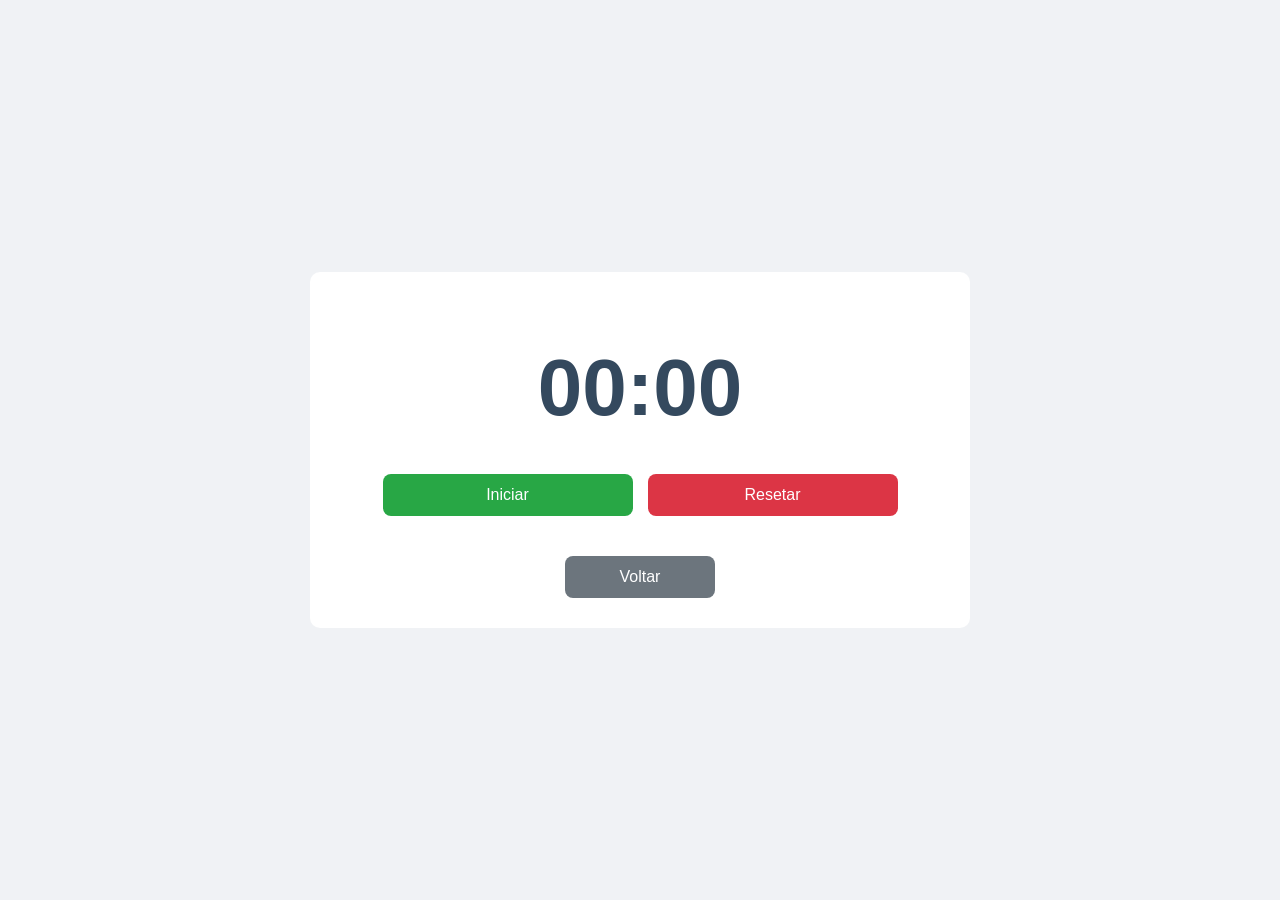
==== relogio.html @ b745432e "Projeto Cronometro Esportivo primeira versão" ====
<!DOCTYPE html>
<html lang="pt-BR">
<head>
    <meta charset="UTF-8">
    <meta name="viewport" content="width=device-width, initial-scale=1.0">
    <title>Relógio de Futebol Personalizado - Jogo</title>
    <link rel="stylesheet" href="style.css">
    <link href="https://fonts.googleapis.com/css2?family=Anton&display=swap" rel="stylesheet">
</head>
<body id="game-body">
    <div class="container">
        <div class="clock-display">
            <span id="minutes">00</span>:<span id="seconds">00</span>
            <span class="addition-input-wrapper hidden"> +<input type="number" id="addition-time" min="0" max="99" value="0">
            </span>
        </div>
        
        <div class="controls">
            <button id="start-btn" class="control-btn">Iniciar</button>
            <button id="pause-btn" class="control-btn hidden">Pausar</button>
            <button id="reset-btn" class="control-btn hidden">Resetar</button>
            
            <button id="half-time-btn" class="control-btn hidden">Encerrar 1º Tempo</button>
            <button id="start-second-half-btn" class="control-btn hidden">Iniciar 2º Tempo</button>
            
            <button id="end-second-half-btn" class="control-btn hidden">Encerrar 2º Tempo</button>
            
            <button id="start-extra-time-btn" class="control-btn hidden">Iniciar Prorrogação</button>
            <button id="end-extra-time-btn" class="control-btn hidden">Encerrar Prorrogação</button>

            <button id="end-match-btn" class="control-btn hidden">Encerrar Partida</button>
        </div>
        <button id="back-to-model" class="back-btn">Voltar</button>
    </div>

    <script src="script.js"></script>
</body>
</html>
---- style.css ----
body {
    font-family: 'Arial', sans-serif;
    display: flex;
    justify-content: center;
    align-items: center;
    min-height: 100vh;
    background-color: #f0f2f5;
    margin: 0;
    color: #333;
}

.container {
    background-color: #fff;
    padding: 30px;
    border-radius: 10px;
    text-align: center;
    width: 90%;
    max-width: 600px;
}

/* Garante que todos os títulos sejam escondidos se aparecerem */
h1, h2 {
    display: none !important;
}

.competitions-grid, .model-options, .controls {
    display: flex;
    flex-wrap: wrap;
    justify-content: center;
    gap: 15px;
    margin-bottom: 20px;
}

/* Estilo base para todos os botões principais de navegação e controle */
.competition-btn, .model-btn, .control-btn, .back-btn {
    padding: 12px 25px;
    font-size: 1em;
    border: none;
    border-radius: 8px;
    cursor: pointer;
    transition: background-color 0.3s ease, transform 0.2s ease, color 0.3s ease;
    flex: 1 1 auto;
    max-width: 250px;
    min-width: 150px;
}

/* Cores específicas para botões de competição e modelo (padrão) */
.competition-btn, .model-btn {
    background-color: #007bff;
    color: white;
}

.competition-btn:hover, .model-btn:hover {
    background-color: #0056b3;
    transform: translateY(-2px);
}

/* Estilos padrão para os botões de controle (serão sobrescritos pelas classes de competição) */
#start-btn { background-color: #28a745; color: white; }
#start-btn:hover { background-color: #218838; }

#pause-btn { background-color: #ffc107; color: #333; }
#pause-btn:hover { background-color: #e0a800; }

#reset-btn { background-color: #dc3545; color: white; }
#reset-btn:hover { background-color: #c82333; }

#half-time-btn, #end-match-btn, #start-second-half-btn {
    background-color: #6c757d; color: white;
}
#half-time-btn:hover, #end-match-btn:hover, #start-second-half-btn:hover {
    background-color: #5a6268;
}

#start-extra-time-btn, #end-extra-time-btn {
    background-color: #17a2b8; color: white;
}
#start-extra-time-btn:hover, #end-extra-time-btn:hover {
    background-color: #138496;
}

.back-btn {
    background-color: #6c757d;
    color: white;
    margin-top: 20px;
}
.back-btn:hover {
    background-color: #5a6268;
}

/* Estilo do display do relógio padrão (para outros temas) */
.clock-display {
    font-size: 5em;
    font-weight: bold;
    margin: 40px auto;
    color: #34495e;
    display: flex;
    justify-content: center;
    align-items: baseline;
    width: fit-content;
}

.clock-display span {
    display: inline-block;
    min-width: 80px;
}

/* Estilo para o wrapper de acréscimos (dentro do clock-display) */
.addition-input-wrapper {
    font-size: 0.4em;
    font-weight: normal;
    margin-left: 10px;
    display: flex;
    align-items: flex-end;
    padding-bottom: 10px;
    color: inherit;
}

#addition-time {
    width: 60px;
    padding: 5px;
    font-size: 1em;
    border: 1px solid #000000;
    border-radius: 5px;
    text-align: center;
    margin-left: 5px;
    -moz-appearance: textfield;
}

#addition-time::-webkit-outer-spin-button,
#addition-time::-webkit-inner-spin-button {
    -webkit-appearance: none;
    margin: 0;
}

.hidden {
    display: none !important;
}

/* --- Personalização por Competição --- */

/* Champions League */
.comp-champions {
    background-color: #000;
    color: white;
}
.comp-champions .container { background-color: #2c2c2c; }
.comp-champions .clock-display { color: #fff; }
.comp-champions .control-btn, .comp-champions .back-btn { background-color: #f7d54e; color: #2c2c2c; font-weight: bold; }
.comp-champions .control-btn:hover, .comp-champions .back-btn:hover { background-color: #e0be3a; }
.comp-champions .addition-input-wrapper { color: white; }
.comp-champions .addition-input-wrapper input { background-color: #444; color: #f7d54e; border-color: #f7d54e; }

/* Libertadores */
.comp-libertadores {
    background-image: linear-gradient(to right, #4c0000, #800000);
    color: #eee;
}
.comp-libertadores .container { background-color: #600000; }
.comp-libertadores .clock-display { color: #fff; }
.comp-libertadores .control-btn, .comp-libertadores .back-btn { background-color: #ffd700; color: #4c0000; font-weight: bold; }
.comp-libertadores .control-btn:hover, .comp-libertadores .back-btn:hover { background-color: #e6c200; }
.comp-libertadores .addition-input-wrapper { color: #eee; }
.comp-libertadores .addition-input-wrapper input { background-color: #5a0000; color: #ffd700; border-color: #ffd700; }

/* Brasileirão */
.comp-brasileirao {
    background-image: linear-gradient(to bottom, #004d00, #008000);
    color: #fff;
}
.comp-brasileirao .container { background-color: #006000; }
.comp-brasileirao .clock-display { color: #fff; }
.comp-brasileirao .control-btn, .comp-brasileirao .back-btn { background-color: #ffff00; color: #004d00; font-weight: bold; }
.comp-brasileirao .control-btn:hover, .comp-brasileirao .back-btn:hover { background-color: #e6e600; }
.comp-brasileirao .addition-input-wrapper { color: #fff; }
.comp-brasileirao .addition-input-wrapper input { background-color: #005000; color: #ffff00; border-color: #ffff00; }

/* Copa do Brasil */
.comp-copa-brasil {
    background-image: linear-gradient(to top, #333333, #666666);
    color: #fff;
}
.comp-copa-brasil .container { background-color: #444444; }
.comp-copa-brasil .clock-display { color: #fff; }
.comp-copa-brasil .control-btn, .comp-copa-brasil .back-btn { background-color: #cccccc; color: #333; font-weight: bold; }
.comp-copa-brasil .control-btn:hover, .comp-copa-brasil .back-btn:hover { background-color: #b3b3b3; }
.comp-copa-brasil .addition-input-wrapper { color: #fff; }
.comp-copa-brasil .addition-input-wrapper input { background-color: #555; color: #cccccc; border-color: #cccccc; }


/* Copa do Mundo de Clubes - FOCO PRINCIPAL */
.comp-mundial-clubes {
    background-color: #333;
    color: #fff;
}

.comp-mundial-clubes .container {
    background-color: #d5a434;;
    border: 1px solid #555;
    padding-top: 50px;
    padding-bottom: 50px;
}

/* Esconde qualquer h1 ou h2 que possa surgir por engano */
.comp-mundial-clubes h1,
.comp-mundial-clubes h2 {
    display: none !important;
}

/* --- ESTILOS ESPECÍFICOS DO CRONÔMETRO PARA O MUNDIAL --- */
.comp-mundial-clubes .clock-display {
    background-color: #d5a434; /* Fundo do cronômetro com a cor #d5a434 */
    color: #000000; /* Texto do cronômetro preto */
    font-family: 'Anton', sans-serif; /* Fonte Anton */
    font-size: 3.5em;
    font-weight: normal;
    padding: 10px 25px; /* Aumentado um pouco o padding para destaque */
    border-radius: 5px;
    margin: 0 auto; /* Centraliza horizontalmente */
    width: fit-content;
    display: flex;
    justify-content: center;
    align-items: baseline;
    text-shadow: none; /* Garante que não tenha brilho no texto */
    height: fit-content;
    margin-bottom: 40px;
}

/* Acréscimos dentro do cronômetro para o Mundial */
.comp-mundial-clubes .addition-input-wrapper {
    font-size: 0.4em;
    font-weight: normal;
    margin-left: 10px;
    display: flex;
    align-items: flex-end;
    padding-bottom: 5px;
    color: #000000;
}

.comp-mundial-clubes .addition-input-wrapper input {
    width: 60px;
    padding: 5px;
    font-size: 1em;
    border: 1px solid #777;
    border-radius: 5px;
    text-align: center;
    margin-left: 5px;
    background-color: #d5a434;
    color: #000000;
    outline: none;
}
.comp-mundial-clubes .addition-input-wrapper input:focus {
    border-color: #000000;
}


/* Botões de controle específicos para o tema Mundial de Clubes */
.comp-mundial-clubes .control-btn,
.comp-mundial-clubes .back-btn {
    background-color: #d5a434;
    color: #000000;
    font-weight: bold;
}

.comp-mundial-clubes .control-btn:hover,
.comp-mundial-clubes .back-btn:hover {
    background-color: #c0942e;
}

/* Sobrescreve botões de ação específicos se houver necessidade de manter cores padrão para um botão específico */
.comp-mundial-clubes #start-btn { background-color: #28a745; color: white; }
.comp-mundial-clubes #start-btn:hover { background-color: #218838; }
.comp-mundial-clubes #pause-btn { background-color: #ffc107; color: #333; }
.comp-mundial-clubes #pause-btn:hover { background-color: #e0a800; }
.comp-mundial-clubes #reset-btn { background-color: #dc3545; color: white; }
.comp-mundial-clubes #reset-btn:hover { background-color: #c82333; }
.comp-mundial-clubes #half-time-btn, .comp-mundial-clubes #end-match-btn, .comp-mundial-clubes #start-second-half-btn {
    background-color: #6c757d; color: white;
}
.comp-mundial-clubes #half-time-btn:hover, .comp-mundial-clubes #end-match-btn:hover, .comp-mundial-clubes #start-second-half-btn:hover {
    background-color: #5a6268;
}
.comp-mundial-clubes #start-extra-time-btn, .comp-mundial-clubes #end-extra-time-btn {
    background-color: #17a2b8; color: white;
}
.comp-mundial-clubes #start-extra-time-btn:hover, .comp-mundial-clubes #end-extra-time-btn:hover {
    background-color: #138496;
}


/* --- Responsividade para telas menores --- */
@media (max-width: 768px) {
    .competition-btn, .model-btn {
        flex-basis: 100%;
        max-width: none;
    }
    
    /* Mundial de Clubes Responsivo */
    .comp-mundial-clubes .clock-display {
        font-size: 2.5em;
        padding: 8px 15px;
    }
    .comp-mundial-clubes .addition-input-wrapper {
        font-size: 0.35em;
        margin-left: 8px;
        padding-bottom: 3px;
    }
    .comp-mundial-clubes .addition-input-wrapper input {
        width: 40px;
        padding: 3px;
    }

    /* Ajustes gerais de responsividade para outros temas */
    .clock-display {
        font-size: 3em;
        margin: 20px auto;
    }
    .clock-display span {
        min-width: 50px;
    }
}
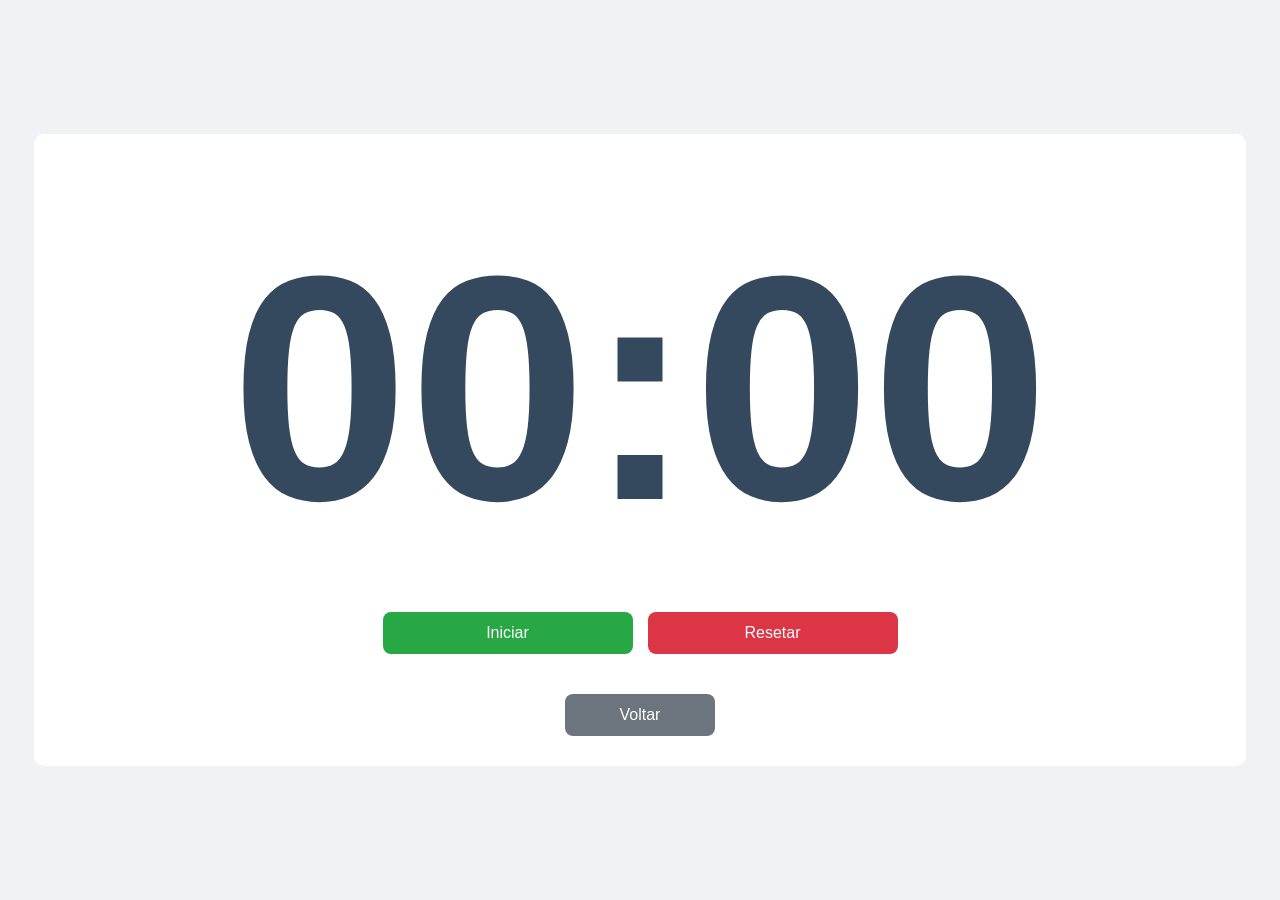
==== commit 800d2e9a: "Ajustes" ====
--- a/relogio.html
+++ b/relogio.html
@@ -11,7 +11,7 @@
     <div class="container">
         <div class="clock-display">
             <span id="minutes">00</span>:<span id="seconds">00</span>
-            <span class="addition-input-wrapper hidden"> +<input type="number" id="addition-time" min="0" max="99" value="0">
+            <span class="plus-sign hidden">+</span> <span class="addition-input-wrapper hidden"> <input type="number" id="addition-time" min="0" max="99" value="0">
             </span>
         </div>
         
--- a/style.css
+++ b/style.css
@@ -15,10 +15,9 @@
     border-radius: 10px;
     text-align: center;
     width: 90%;
-    max-width: 600px;
-}
-
-/* Garante que todos os títulos sejam escondidos se aparecerem */
+    max-width: 1200px;
+}
+
 h1, h2 {
     display: none !important;
 }
@@ -31,7 +30,6 @@
     margin-bottom: 20px;
 }
 
-/* Estilo base para todos os botões principais de navegação e controle */
 .competition-btn, .model-btn, .control-btn, .back-btn {
     padding: 12px 25px;
     font-size: 1em;
@@ -44,7 +42,6 @@
     min-width: 150px;
 }
 
-/* Cores específicas para botões de competição e modelo (padrão) */
 .competition-btn, .model-btn {
     background-color: #007bff;
     color: white;
@@ -55,7 +52,6 @@
     transform: translateY(-2px);
 }
 
-/* Estilos padrão para os botões de controle (serão sobrescritos pelas classes de competição) */
 #start-btn { background-color: #28a745; color: white; }
 #start-btn:hover { background-color: #218838; }
 
@@ -65,10 +61,10 @@
 #reset-btn { background-color: #dc3545; color: white; }
 #reset-btn:hover { background-color: #c82333; }
 
-#half-time-btn, #end-match-btn, #start-second-half-btn {
+#half-time-btn, #end-match-btn, #start-second-half-btn, #end-second-half-btn {
     background-color: #6c757d; color: white;
 }
-#half-time-btn:hover, #end-match-btn:hover, #start-second-half-btn:hover {
+#half-time-btn:hover, #end-match-btn:hover, #start-second-half-btn:hover, #end-second-half-btn:hover {
     background-color: #5a6268;
 }
 
@@ -88,42 +84,53 @@
     background-color: #5a6268;
 }
 
-/* Estilo do display do relógio padrão (para outros temas) */
 .clock-display {
-    font-size: 5em;
+    font-size: 20em;
     font-weight: bold;
     margin: 40px auto;
     color: #34495e;
     display: flex;
     justify-content: center;
-    align-items: baseline;
+    align-items: flex-end; /* ALTERADO: Alinhamento para a base ou final dos elementos. Experimente 'center' também. */
     width: fit-content;
+    white-space: nowrap;
 }
 
 .clock-display span {
     display: inline-block;
-    min-width: 80px;
-}
-
-/* Estilo para o wrapper de acréscimos (dentro do clock-display) */
+    /* min-width: 320px; Removido ou ajustado se necessário, pode atrapalhar o flex */
+}
+
+/* NOVO: Estilo para o sinal de '+' */
+.plus-sign {
+    font-size: 0.25em; /* ALTERADO: Proporção para o 20em do clock-display (20 * 0.25 = 5em) */
+    font-weight: bold;
+    margin: 0 15px; /* Espaçamento entre o tempo principal e os acréscimos */
+    color: inherit; /* Herda a cor do .clock-display */
+    /* Alinha o '+' com a base do input, pois o input tem padding e o '+' não */
+    align-self: flex-end;
+    padding-bottom: 20px; /* Ajusta o alinhamento vertical para compensar o padding do input */
+}
+
 .addition-input-wrapper {
-    font-size: 0.4em;
+    /* font-size: 0.25em; REMOVIDO: Este font-size estava tornando tudo muito pequeno.
+       O tamanho do input será controlado diretamente pelo #addition-time. */
     font-weight: normal;
-    margin-left: 10px;
-    display: flex;
-    align-items: flex-end;
-    padding-bottom: 10px;
+    margin-left: 10px; /* Mantido um leve espaçamento */
+    display: flex;
+    align-items: flex-end; /* Alinha o input dentro do wrapper (se houver outros elementos) */
+    /* padding-bottom: 10px; REMOVIDO ou ajuste se sentir necessidade */
     color: inherit;
 }
 
 #addition-time {
-    width: 60px;
-    padding: 5px;
-    font-size: 1em;
+    width: 100px;
+    padding: 20px;
+    font-size: 0.25em; /* ALTERADO: Volta para 1.5em, que é um tamanho razoável para o número */
     border: 1px solid #000000;
     border-radius: 5px;
     text-align: center;
-    margin-left: 5px;
+    margin-left: 5px; /* Mantido um leve espaçamento dentro do wrapper */
     -moz-appearance: textfield;
 }
 
@@ -148,6 +155,7 @@
 .comp-champions .clock-display { color: #fff; }
 .comp-champions .control-btn, .comp-champions .back-btn { background-color: #f7d54e; color: #2c2c2c; font-weight: bold; }
 .comp-champions .control-btn:hover, .comp-champions .back-btn:hover { background-color: #e0be3a; }
+.comp-champions .plus-sign { color: white; padding-bottom: 20px; } /* Cor do '+' no tema Champions, ajusta padding */
 .comp-champions .addition-input-wrapper { color: white; }
 .comp-champions .addition-input-wrapper input { background-color: #444; color: #f7d54e; border-color: #f7d54e; }
 
@@ -160,6 +168,7 @@
 .comp-libertadores .clock-display { color: #fff; }
 .comp-libertadores .control-btn, .comp-libertadores .back-btn { background-color: #ffd700; color: #4c0000; font-weight: bold; }
 .comp-libertadores .control-btn:hover, .comp-libertadores .back-btn:hover { background-color: #e6c200; }
+.comp-libertadores .plus-sign { color: #ffd700; padding-bottom: 20px; } /* Cor do '+' no tema Libertadores, ajusta padding */
 .comp-libertadores .addition-input-wrapper { color: #eee; }
 .comp-libertadores .addition-input-wrapper input { background-color: #5a0000; color: #ffd700; border-color: #ffd700; }
 
@@ -172,6 +181,7 @@
 .comp-brasileirao .clock-display { color: #fff; }
 .comp-brasileirao .control-btn, .comp-brasileirao .back-btn { background-color: #ffff00; color: #004d00; font-weight: bold; }
 .comp-brasileirao .control-btn:hover, .comp-brasileirao .back-btn:hover { background-color: #e6e600; }
+.comp-brasileirao .plus-sign { color: #ffff00; padding-bottom: 20px; } /* Cor do '+' no tema Brasileirão, ajusta padding */
 .comp-brasileirao .addition-input-wrapper { color: #fff; }
 .comp-brasileirao .addition-input-wrapper input { background-color: #005000; color: #ffff00; border-color: #ffff00; }
 
@@ -184,6 +194,7 @@
 .comp-copa-brasil .clock-display { color: #fff; }
 .comp-copa-brasil .control-btn, .comp-copa-brasil .back-btn { background-color: #cccccc; color: #333; font-weight: bold; }
 .comp-copa-brasil .control-btn:hover, .comp-copa-brasil .back-btn:hover { background-color: #b3b3b3; }
+.comp-copa-brasil .plus-sign { color: #cccccc; padding-bottom: 20px; } /* Cor do '+' no tema Copa do Brasil, ajusta padding */
 .comp-copa-brasil .addition-input-wrapper { color: #fff; }
 .comp-copa-brasil .addition-input-wrapper input { background-color: #555; color: #cccccc; border-color: #cccccc; }
 
@@ -195,56 +206,61 @@
 }
 
 .comp-mundial-clubes .container {
-    background-color: #d5a434;;
+    background-color: #d5a434;
     border: 1px solid #555;
     padding-top: 50px;
     padding-bottom: 50px;
 }
 
-/* Esconde qualquer h1 ou h2 que possa surgir por engano */
-.comp-mundial-clubes h1,
-.comp-mundial-clubes h2 {
+h1, h2 {
     display: none !important;
 }
 
-/* --- ESTILOS ESPECÍFICOS DO CRONÔMETRO PARA O MUNDIAL --- */
 .comp-mundial-clubes .clock-display {
-    background-color: #d5a434; /* Fundo do cronômetro com a cor #d5a434 */
-    color: #000000; /* Texto do cronômetro preto */
-    font-family: 'Anton', sans-serif; /* Fonte Anton */
-    font-size: 3.5em;
+    background-color: #d5a434;
+    color: #000000;
+    font-family: 'Anton', sans-serif;
+    font-size: 14em;
     font-weight: normal;
-    padding: 10px 25px; /* Aumentado um pouco o padding para destaque */
+    padding: 40px 100px;
     border-radius: 5px;
-    margin: 0 auto; /* Centraliza horizontalmente */
+    margin: 0 auto;
     width: fit-content;
-    display: flex;
+    display: flex; /* Garante que é um flex container para o '+' e o input */
     justify-content: center;
-    align-items: baseline;
-    text-shadow: none; /* Garante que não tenha brilho no texto */
+    align-items: flex-end; /* ALTERADO: Alinha pela base */
+    text-shadow: none;
     height: fit-content;
     margin-bottom: 40px;
 }
 
-/* Acréscimos dentro do cronômetro para o Mundial */
+.comp-mundial-clubes .plus-sign { /* NOVO: Estilo do '+' para o tema Mundial */
+    font-size: 0.25em; /* Proporção para o 14em do clock-display (14 * 0.25 = 3.5em) */
+    font-weight: bold;
+    margin: 0 15px;
+    color: #000000;
+    align-self: flex-end;
+    padding-bottom: 20px; /* Ajusta o alinhamento vertical para compensar o padding do input */
+}
+
 .comp-mundial-clubes .addition-input-wrapper {
-    font-size: 0.4em;
+    /* font-size: 1.6em; REMOVIDO */
     font-weight: normal;
-    margin-left: 10px;
-    display: flex;
-    align-items: flex-end;
-    padding-bottom: 5px;
+    margin-left: 40px; /* Mantido espaçamento */
+    display: flex;
+    align-items: flex-end; /* Alinha o input dentro do wrapper */
+    padding-bottom: 20px; /* Mantido */
     color: #000000;
 }
 
 .comp-mundial-clubes .addition-input-wrapper input {
-    width: 60px;
-    padding: 5px;
-    font-size: 1em;
+    width: 240px;
+    padding: 20px;
+    font-size: 1.5em; /* Mantido */
     border: 1px solid #777;
     border-radius: 5px;
     text-align: center;
-    margin-left: 5px;
+    margin-left: 20px; /* Mantido espaçamento dentro do wrapper */
     background-color: #d5a434;
     color: #000000;
     outline: none;
@@ -253,8 +269,6 @@
     border-color: #000000;
 }
 
-
-/* Botões de controle específicos para o tema Mundial de Clubes */
 .comp-mundial-clubes .control-btn,
 .comp-mundial-clubes .back-btn {
     background-color: #d5a434;
@@ -267,17 +281,16 @@
     background-color: #c0942e;
 }
 
-/* Sobrescreve botões de ação específicos se houver necessidade de manter cores padrão para um botão específico */
 .comp-mundial-clubes #start-btn { background-color: #28a745; color: white; }
 .comp-mundial-clubes #start-btn:hover { background-color: #218838; }
 .comp-mundial-clubes #pause-btn { background-color: #ffc107; color: #333; }
 .comp-mundial-clubes #pause-btn:hover { background-color: #e0a800; }
 .comp-mundial-clubes #reset-btn { background-color: #dc3545; color: white; }
 .comp-mundial-clubes #reset-btn:hover { background-color: #c82333; }
-.comp-mundial-clubes #half-time-btn, .comp-mundial-clubes #end-match-btn, .comp-mundial-clubes #start-second-half-btn {
+.comp-mundial-clubes #half-time-btn, .comp-mundial-clubes #end-match-btn, .comp-mundial-clubes #start-second-half-btn, .comp-mundial-clubes #end-second-half-btn {
     background-color: #6c757d; color: white;
 }
-.comp-mundial-clubes #half-time-btn:hover, .comp-mundial-clubes #end-match-btn:hover, .comp-mundial-clubes #start-second-half-btn:hover {
+.comp-mundial-clubes #half-time-btn:hover, .comp-mundial-clubes #end-match-btn:hover, .comp-mundial-clubes #start-second-half-btn:hover, .comp-mundial-clubes #end-second-half-btn:hover {
     background-color: #5a6268;
 }
 .comp-mundial-clubes #start-extra-time-btn, .comp-mundial-clubes #end-extra-time-btn {
@@ -295,27 +308,46 @@
         max-width: none;
     }
     
-    /* Mundial de Clubes Responsivo */
+    .container {
+        width: 95%;
+        padding: 20px;
+    }
+
     .comp-mundial-clubes .clock-display {
-        font-size: 2.5em;
-        padding: 8px 15px;
+        font-size: 10em;
+        padding: 32px 60px;
+        align-items: flex-end; /* ALTERADO: Alinha pela base */
+    }
+    .comp-mundial-clubes .plus-sign { /* NOVO: Estilo do '+' para o tema Mundial responsivo */
+        font-size: 0.25em; /* Proporção para o 10em (10 * 0.25 = 2.5em) */
+        margin: 0 10px;
+        padding-bottom: 12px; /* Ajuste para responsividade */
     }
     .comp-mundial-clubes .addition-input-wrapper {
-        font-size: 0.35em;
-        margin-left: 8px;
-        padding-bottom: 3px;
+        /* font-size: 1.4em; REMOVIDO */
+        margin-left: 32px;
+        padding-bottom: 12px;
+        color: #000000;
     }
     .comp-mundial-clubes .addition-input-wrapper input {
-        width: 40px;
-        padding: 3px;
+        width: 160px;
+        padding: 12px;
+        font-size: 1.5em; /* Mantido */
+        margin-left: 16px;
     }
 
     /* Ajustes gerais de responsividade para outros temas */
     .clock-display {
-        font-size: 3em;
-        margin: 20px auto;
+        font-size: 12em;
+        margin: 40px auto;
+        align-items: flex-end; /* ALTERADO: Alinha pela base */
     }
     .clock-display span {
-        min-width: 50px;
+        min-width: 150px;
+    }
+    /* NOVO: Estilo do '+' para outros temas em telas menores */
+    .plus-sign {
+        font-size: 0.25em; /* Proporção para o 12em (12 * 0.25 = 3em) */
+        padding-bottom: 12px; /* Ajuste para responsividade */
     }
 }
